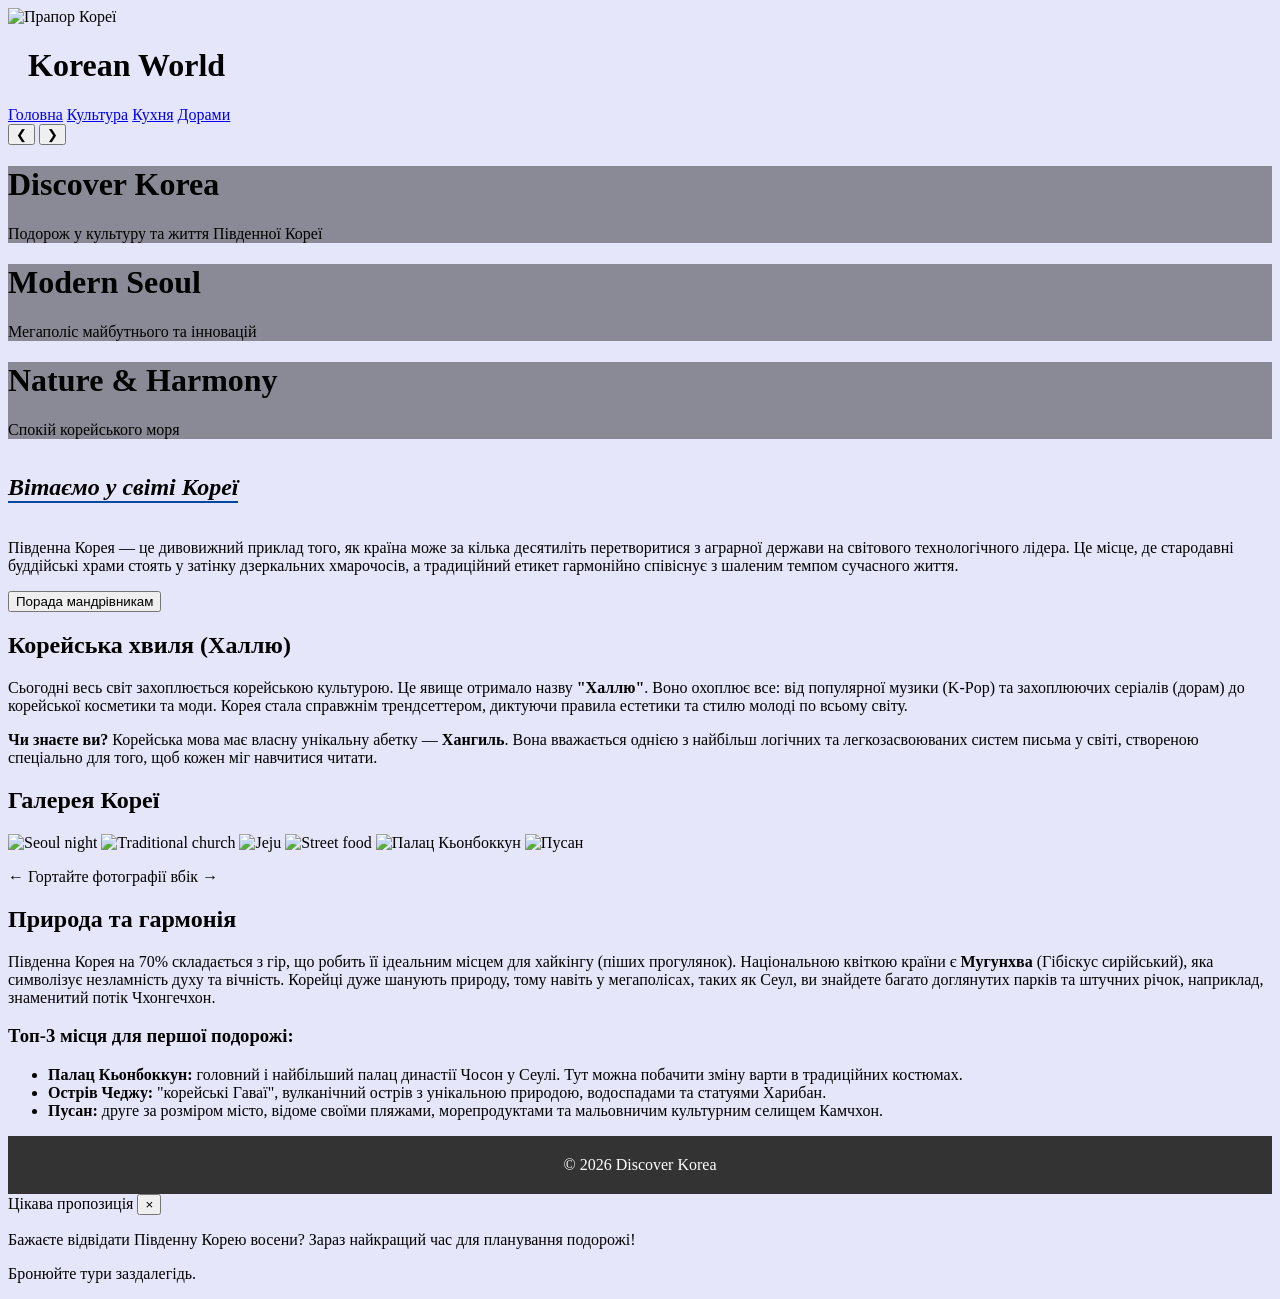
==== index.html @ 71c51e65 "Add files via upload" ====
<!DOCTYPE html>
<html lang="uk">
<head>
    <meta charset="UTF-8">
    <title>Korean World - Голована</title>
    <link rel="icon" href="images/основна.jpg" type="image/jpeg">
    <link rel="stylesheet" href="css/style.css">
    <style>
    body {
        background-color: #E6E6FA !important;
    }
</style>
</head>
<body>
    <div class="topBar">
        <img src="images/flag.jpg.jpg" width="80" alt="Прапор Кореї">
        <h1 style="margin-left: 20px;">Korean World</h1>
    </div>

    <nav class="menu">
        <a href="index.html">Головна</a>
        <a href="culture.html">Культура</a>
        <a href="food.html">Кухня</a>
        <a href="dorama.html">Дорами</a> </nav>
    </nav>

   <div class="slider-wrapper">
        <div class="slider-arrows">
            <button class="arrow prev" id="prevBtn">&#10094;</button>
            <button class="arrow next" id="nextBtn">&#10095;</button>
        </div>

        <div class="slider" id="mainSlider">
            <div class="slide" id="slide-1" style="background-image: linear-gradient(rgba(0,0,0,0.4), rgba(0,0,0,0.4)), url('images/korea.jpg.jpg');">
                <div class="slide-content">
                    <h1>Discover Korea</h1>
                    <p>Подорож у культуру та життя Південної Кореї</p>
                </div>
            </div>
        
        <div class="slide" id="slide-2" style="background-image: linear-gradient(rgba(0,0,0,0.4), rgba(0,0,0,0.4)), url('images/сеул.jpj.jpg');">
            <div class="slide-content">
                <h1>Modern Seoul</h1>
                <p>Мегаполіс майбутнього та інновацій</p>
            </div>
        </div>

        <div class="slide" id="slide-3" style="background-image: linear-gradient(rgba(0,0,0,0.4), rgba(0,0,0,0.4)), url('images/nature.jpj.jpg');">
            <div class="slide-content">
                <h1>Nature & Harmony</h1>
                <p>Спокій корейського моря</p>
            </div>
        </div>
    </div>

    <div class="slider-nav">
        <a href="#slide-1"></a>
        <a href="#slide-2"></a>
        <a href="#slide-3"></a>
    </div>
</div>

    <main class="info-box">
    <section>
        <h2 style="font-style: italic; border-bottom: 2px solid #0047a0; display: inline-block;">Вітаємо у світі Кореї</h2>
        <p>Південна Корея — це дивовижний приклад того, як країна може за кілька десятиліть перетворитися з аграрної держави на світового технологічного лідера. Це місце, де стародавні буддійські храми стоять у затінку дзеркальних хмарочосів, а традиційний етикет гармонійно співіснує з шаленим темпом сучасного життя.</p>
    
        <button id="openDialog" class="btn-info"> Порада мандрівникам </button>
    </section>

    <section>
        <h2>Корейська хвиля (Халлю)</h2>
        <p>Сьогодні весь світ захоплюється корейською культурою. Це явище отримало назву <strong>"Халлю"</strong>. Воно охоплює все: від популярної музики (K-Pop) та захоплюючих серіалів (дорам) до корейської косметики та моди. Корея стала справжнім трендсеттером, диктуючи правила естетики та стилю молоді по всьому світу.</p>
        
        <div class="fact-card">
            <strong>Чи знаєте ви?</strong> Корейська мова має власну унікальну абетку — <strong>Хангиль</strong>. Вона вважається однією з найбільш логічних та легкозасвоюваних систем письма у світі, створеною спеціально для того, щоб кожен міг навчитися читати.
        </div>
    </section>

    <section>
    <h2>Галерея Кореї</h2>
    <div class="carousel-container">
        <div class="carousel-slide">
            <img src="images/seoul night.jpj.jpg" alt="Seoul night">
            <img src="images/Traditional church.jpj.jpg" alt="Traditional church">
            <img src="images/Jeju.jpj.jpg" alt="Jeju">
            <img src="images/street food.jpj.jpg" alt="Street food">
            <img src="images/Палац Кьонбоккун.jpj.jpg" alt="Палац Кьонбоккун">
            <img src="images/Пусан.jpj.jpg" alt="Пусан">
        </div>
    </div>
    <p class="hint">← Гортайте фотографії вбік →</p>
</section>

    <section>
        <h2>Природа та гармонія</h2>
        <p>Південна Корея на 70% складається з гір, що робить її ідеальним місцем для хайкінгу (піших прогулянок). Національною квіткою країни є <strong>Мугунхва</strong> (Гібіскус сирійський), яка символізує незламність духу та вічність. Корейці дуже шанують природу, тому навіть у мегаполісах, таких як Сеул, ви знайдете багато доглянутих парків та штучних річок, наприклад, знаменитий потік Чхонгечхон.</p>
    </section>

       <section class="fact-card">
    <h3>Топ-3 місця для першої подорожі:</h3>
    <ul>
        <li><strong>Палац Кьонбоккун:</strong> головний і найбільший палац династії Чосон у Сеулі. Тут можна побачити зміну варти в традиційних костюмах.</li>
        <li><strong>Острів Чеджу:</strong> "корейські Гаваї", вулканічний острів з унікальною природою, водоспадами та статуями Харибан.</li>
        <li><strong>Пусан:</strong> друге за розміром місто, відоме своїми пляжами, морепродуктами та мальовничим культурним селищем Камчхон.</li>
    </ul>
</section>
    
</main>

    <footer style="text-align: center; padding: 20px; background: #333; color: white;">
        &copy; 2026 Discover Korea 
    </footer>

<div id="myDialog" class="dialog-box">
        <div class="dialog-header">
            <span>Цікава пропозиція</span>
            <button id="closeDialog">&times;</button>
        </div>
        <div class="dialog-content">
            <p>Бажаєте відвідати Південну Корею восени? Зараз найкращий час для планування подорожі!</p>
            <p>Бронюйте тури заздалегідь.</p>
        </div>
    </div>
<script>
        // Робота слайдера
        const slider = document.getElementById('mainSlider');
        const nextBtn = document.getElementById('nextBtn');
        const prevBtn = document.getElementById('prevBtn');

        nextBtn.onclick = () => {
            slider.scrollBy({ left: slider.clientWidth, behavior: 'smooth' });
        };

        prevBtn.onclick = () => {
            slider.scrollBy({ left: -slider.clientWidth, behavior: 'smooth' });
        };

        // Робота діалогового вікна
        const dialog = document.getElementById('myDialog');
        const openBtn = document.getElementById('openDialog');
        const closeBtn = document.getElementById('closeDialog');

        openBtn.onclick = () => dialog.style.display = 'block';
        closeBtn.onclick = () => dialog.style.display = 'none';
    </script>
    <script src="script.js"></script>
</body>
</html>
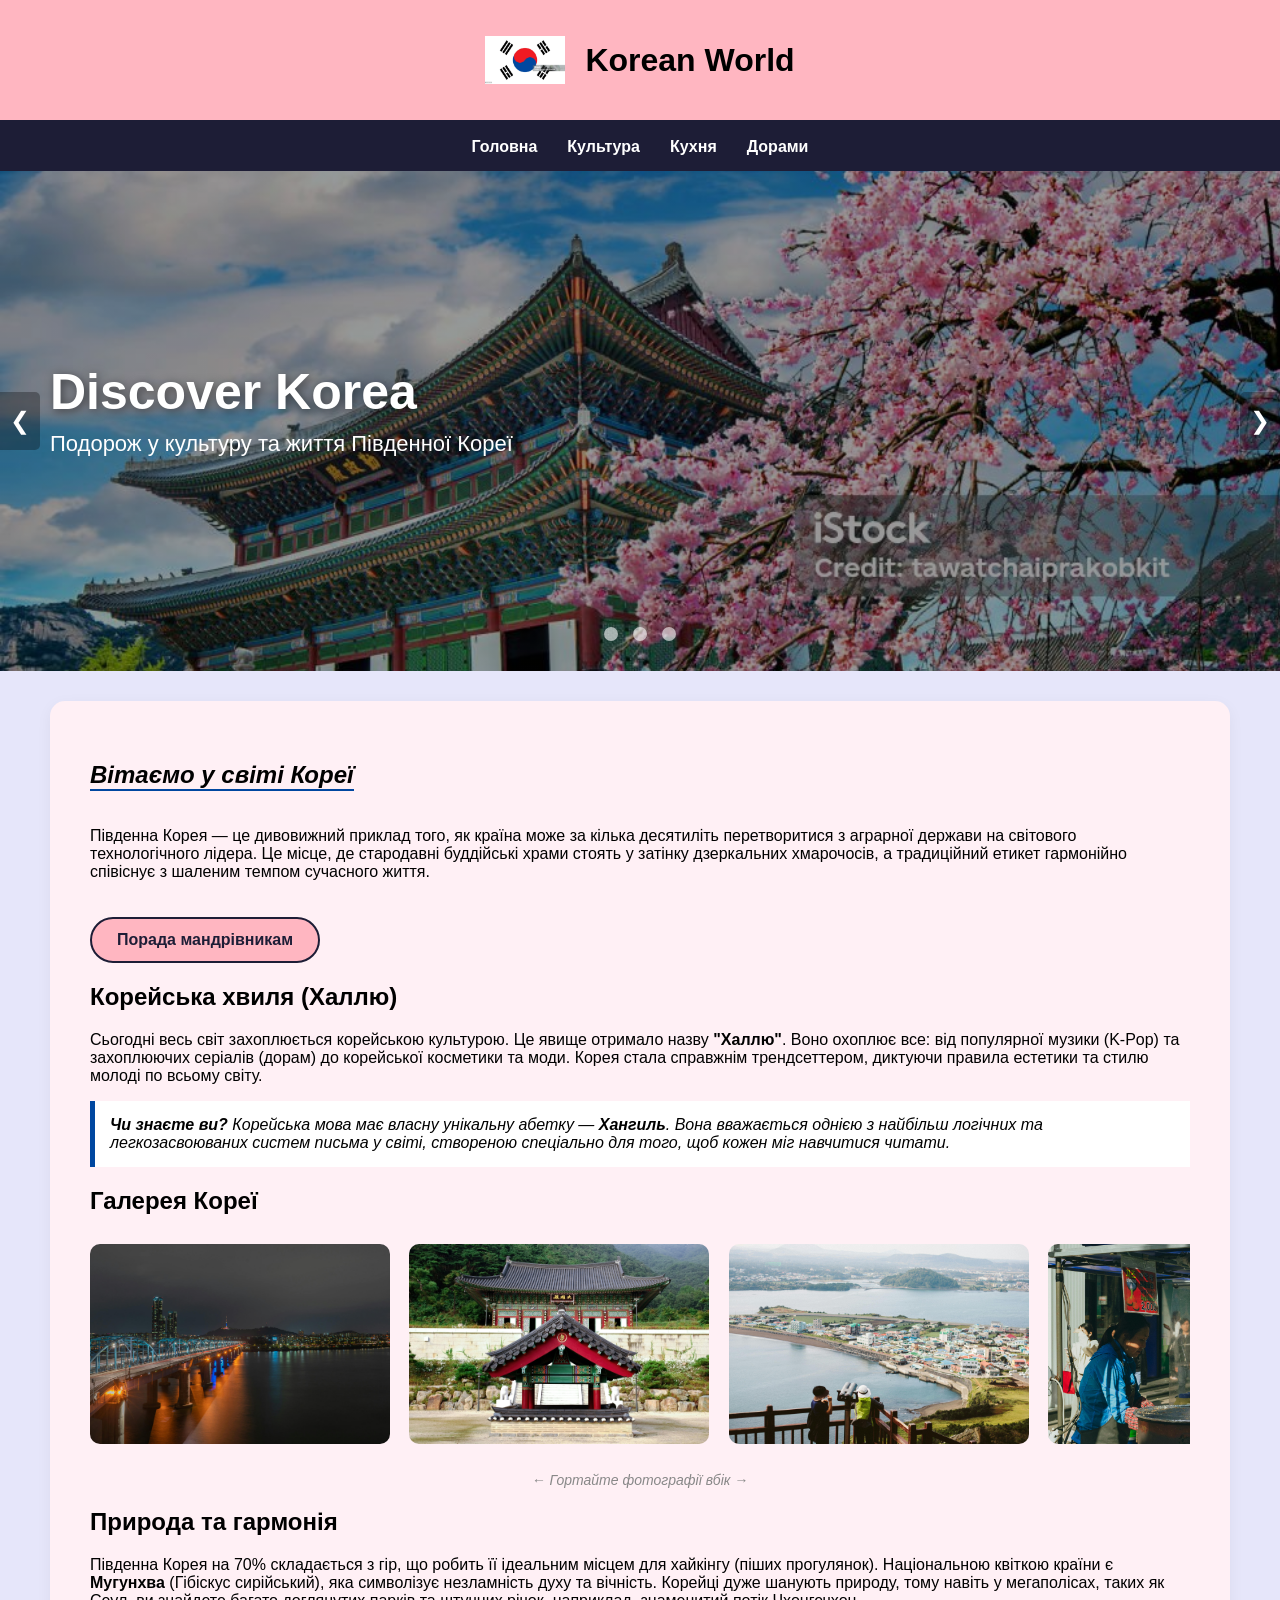
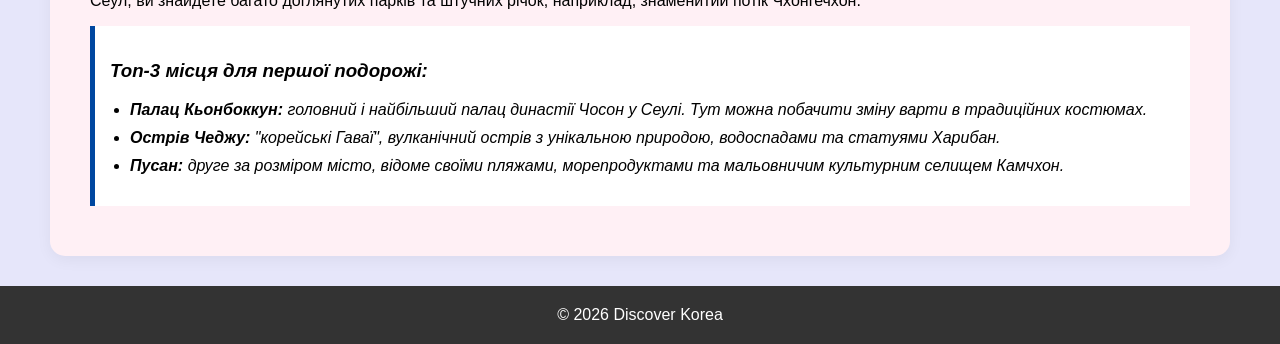
==== commit ab7a580a: "Fix HTML structure and update CSS link" ====
--- a/index.html
+++ b/index.html
@@ -4,7 +4,7 @@
     <meta charset="UTF-8">
     <title>Korean World - Голована</title>
     <link rel="icon" href="images/основна.jpg" type="image/jpeg">
-    <link rel="stylesheet" href="css/style.css">
+    <link rel="stylesheet" href="CSS/style.css">
     <style>
     body {
         background-color: #E6E6FA !important;
@@ -146,4 +146,4 @@
     </script>
     <script src="script.js"></script>
 </body>
-</html>+</html>
--- a/CSS/style.css
+++ b/CSS/style.css
@@ -0,0 +1,485 @@
+/* --- ОСНОВНІ СТИЛІ --- */
+body { 
+    margin: 0; 
+    font-family: 'Segoe UI', Tahoma, Geneva, Verdana, sans-serif; 
+    background-color: whitesmoke; 
+    color: black;
+}
+
+/* --- ШАПКА (Top Bar) --- */
+.topBar { 
+    height: 120px; 
+    background-color: lightpink; 
+    display: flex; 
+    justify-content: center; 
+    align-items: center; 
+    border-bottom: 3px solid #1d1d36; /* Темна лінія */
+}
+
+/* --- МЕНЮ НАВІГАЦІЇ --- */
+.menu { 
+    background: #1d1d36; 
+    color: white; /*колір тексту на смузі, де пише Головна, Культура, Їжа */
+    padding: 15px; 
+    display: flex; 
+    justify-content: center; 
+    gap: 30px; 
+}
+
+.menu a { 
+    color: white; 
+    text-decoration: none; 
+    font-weight: bold; 
+    transition: 0.3s; /*плавна зміна  кольору */
+}
+
+.menu a:hover { 
+    color: lightpink; /* Ефект при наведенні */
+}
+
+/* --- ВЕЛИКИЙ СЛАЙДЕР / БАНЕР --- */
+.slider-wrapper {
+    position: relative;
+    width: 100%;
+    height: 500px;
+    overflow: hidden;
+}
+
+.slider {
+    display: flex;
+    width: 100%;
+    height: 100%;
+    overflow-x: auto; /* дозволяє гортати вліво-вправо слайди */ 
+    scroll-snap-type: x mandatory; /* прокрутка слайду до кінця */ 
+    scroll-behavior: smooth; /* плавна прокрутка */ 
+    scrollbar-width: none;
+}
+
+.slider::-webkit-scrollbar {
+    display: none; /* Приховуємо смугу прокрутки для Chrome*/
+}
+
+.slide {
+    flex: 0 0 100%;
+    height: 100%;
+    scroll-snap-align: start; /* Слайд автоматично "прилипає" до лівого краю при гортанні */
+    background-size: cover;
+    background-position: center;
+    display: flex; /* Вмикаємо Flexbox для керування текстом всередині */
+    align-items: center;
+    padding-left: 50px; /* Відступ тексту від лівого краю картинки */
+    color: white;
+}
+
+
+.hero { 
+    /* Створює напівпрозорий темний шар поверх картинки, щоб текст був чітким */
+    background: linear-gradient(rgba(0,0,0,0.5), rgba(0,0,0,0.5)), url('images/korea.jpg.jpg'); 
+    background-size: cover; 
+    background-position: center;
+    height: 450px; 
+    color: white; 
+    display: flex; 
+    flex-direction: column; /* Розставляє елементи (заголовок, текст) один під одним */
+    justify-content: center; 
+    padding-left: 50px;
+}
+
+.slide-content h1 {
+    font-size: 50px;
+    margin: 0;
+    text-shadow: 2px 2px 10px rgba(0,0,0,0.5); /* Легка тінь для літер, щоб білий текст добре читався на світлих фото */
+}
+
+.slide-content p {
+    font-size: 22px; /* Розмір шрифту для підзаголовка */
+    margin-top: 10px;
+}
+
+/* навігаційні кнопки: */ 
+.slider-nav {
+    position: absolute; /* Дозволяє розмістити крапки поверх картинки слайдера */
+    bottom: 30px;
+    left: 50%; /* Зсуває початок панелі на центр екрана */
+    transform: translateX(-50%); /* Вирівнює панель точно по центру (компенсує її власну ширину) */
+    display: flex; /* Виставляє крапочки в один горизонтальний ряд */
+    gap: 15px;
+}
+
+/* налаштування кожного окремого кружечка: */ 
+.slider-nav a {
+    width: 14px;
+    height: 14px;
+    background: white;
+    opacity: 0.6; /* напівпрозорість */
+    border-radius: 50%;
+    transition: 0.3s; /* Плавність при наведенні курсором */
+}
+/* --- СТРІЛКИ СЛАЙДЕРА --- */
+.slider-arrows {
+    position: absolute;
+    top: 50%;
+    width: 100%;
+    display: flex;
+    justify-content: space-between;
+    transform: translateY(-50%);
+    z-index: 10; /* Щоб стрілки були над слайдами */
+    pointer-events: none; /* Щоб область між стрілками не заважала клікати на слайд */
+}
+
+.arrow {
+   pointer-events: auto;
+    background: rgba(0, 0, 0, 0.3);
+    color: white;
+    text-decoration: none;
+    font-size: 24px;
+    padding: 15px 10px; /* 15px зверху/знизу, 10px з боків */
+    width: 40px;        /* Фіксована вузька ширина */
+    border: none;       /* Прибираємо стандартну рамку кнопки */
+    display: flex;
+    justify-content: center;
+    align-items: center;
+    transition: 0.3s;
+    cursor: pointer;
+    user-select: none;
+}
+
+.arrow:hover {
+    background: rgba(0, 0, 0, 0.7);
+    color: lightpink;
+}
+
+.prev {
+    border-radius: 0 5px 5px 0;
+}
+
+.next {
+    border-radius: 5px 0 0 5px;
+}
+
+/* --- КОНТЕНТ ТА КАРТКИ --- */
+.info-box { 
+    background-color: lavenderblush; 
+    padding: 40px; 
+    margin: 30px 50px; /* Зовнішні відступи: 30px зверху/знизу та 50px по боках */
+    border-radius: 15px; 
+    box-shadow: 0 4px 15px rgba(0,0,0,0.05);
+}
+
+/* картка з цікавим фактом */
+.fact-card {
+    background: white;
+    border-left: 5px solid #0047a0;
+    padding: 15px;
+    margin: 10px 0;
+    font-style: italic;
+}
+
+/* --- КАРУСЕЛЬ ФОТОГРАФІЙ --- */
+.carousel-container {
+    width: 100%;
+    overflow-x: auto; /* Дозволяє горизонтальну прокрутку, якщо фото не вміщуються */
+    white-space: nowrap; /* Забороняє фотографіям переноситися на новий рядок */
+    padding: 10px 0;
+    scroll-snap-type: x mandatory; /* Вмикає ефект "магніту": фото чітко зупиняються по центру */
+    scrollbar-width: thin;
+}
+
+.carousel-container::-webkit-scrollbar { height: 8px; }
+.carousel-container::-webkit-scrollbar-thumb {
+    background: #0047a0; /* Фарбує повзунок у синій колір  */
+    border-radius: 10px;
+}
+
+/* Вигляд кожної окремої фотографії */
+.carousel-slide img {
+    display: inline-block; /* Вишиковує фотографії в один ряд */
+    width: 300px;
+    height: 200px;
+    object-fit: cover; /* Обрізає фото так, щоб воно заповнило блок без деформації */
+    margin-right: 15px;
+    border-radius: 10px;
+    scroll-snap-align: center;
+    transition: transform 0.3s; /* робить ефект збільшення плавним */
+}
+
+/* Ефект при наведенні мишкою */
+.carousel-slide img:hover { transform: scale(1.05); }
+.fact-card ul {
+    padding-left: 20px; /* додає відступ зліва для крапок списку */
+    margin-top: 2px;   /* відокремлює список від заголовка h3 */
+}
+
+.fact-card li {
+    margin-bottom: 10px; /* додає простір між пунктами про палаци та острів Чеджу */
+}
+
+/* --- РОЗДІЛ КУЛЬТУРА (Шаховий порядок) --- */
+.culture-row {
+    display: flex;
+    align-items: center; /* Вирівнює фото і текст по центру один щодо одного по вертикалі */
+    gap: 30px;
+    margin-bottom: 40px;
+}
+
+.culture-row.reverse { flex-direction: row-reverse; } /* Міняє фото і текст місцями (текст стає зліва, фото — справа) */
+
+
+.culture-img-box { flex: 1; } /* Каже блоку займати рівно половину (1 частину) ширини ряду */ 
+
+/* Налаштування самої картинки */
+.culture-img-box img {
+    width: 100%;
+    height: auto;
+    border-radius: 10px;
+    box-shadow: 0 4px 10px rgba(0,0,0,0.1);
+}
+
+.culture-text-box { flex: 1; }
+.culture-page {
+    background-color: #E6E6FA !important;
+}
+
+/* --- СТОРІНКА ЇЖА ТА ТАБЛИЦІ --- */
+.food-bg { background-color: lightpink; }
+
+.food-table {
+    width: 100%;
+    border-collapse: collapse;
+    margin: 20px 0;
+    background: white;
+}
+
+/* Стиль для заголовків таблиці */
+.food-table th {
+    background-color: palevioletred; 
+    color: white;
+    padding: 12px;
+}
+
+/* Стиль для звичайних клітинок таблиці */
+.food-table td {
+    border: 1px solid #ddd;
+    padding: 15px;
+}
+
+/* Налаштування для маленьких фото страв всередині таблиці */
+.table-img {
+    width: 120px;
+    height: auto;
+    border-radius: 5px;
+}
+
+/* --- ЕТИКЕТ --- */
+.etiquette-box {
+    background-color: #f9f9f9;
+    border-left: 5px solid #cd2e3a;
+    padding: 20px;
+    margin-top: 30px;
+}
+
+/* Заголовок всередині блоку етикету */
+.etiquette-box h3 {
+    margin-top: 0;
+    color: #cd2e3a;
+}
+
+.hint {
+    text-align: center;
+    color: #888;
+    font-size: 14px;
+    font-style: italic;
+}
+
+/* --- СТИЛІ ДЛЯ НЕМОДАЛЬНОГО ВІКНА --- */
+.dialog-box {
+    position: fixed; /* Вікно "плаває" над контентом */
+    bottom: 20px;    /* Відступ від нижнього краю */
+    right: 20px;     /* Відступ від правого краю */
+    width: 300px;
+    background-color: white;
+    border: 2px solid #1d1d36;
+    border-radius: 12px;
+    box-shadow: 0 10px 30px rgba(0,0,0,0.3); /* Тінь для об'єму */
+    display: none;   /* Початково вікно сховане */
+    z-index: 1001;   /* Щоб було поверх усіх елементів */
+    overflow: hidden;
+}
+
+/* Шапка вікна з назвою та кнопкою закриття */
+.dialog-header {
+    background-color: lightpink;
+    padding: 12px;
+    display: flex;
+    justify-content: space-between;
+    align-items: center;
+    border-bottom: 1px solid #ddd;
+    font-weight: bold;
+    color: #1d1d36;
+}
+
+/* Кнопка-хрестик */
+#closeDialog {
+    background: none;
+    border: none;
+    font-size: 24px;
+    line-height: 1;
+    cursor: pointer;
+    color: #1d1d36;
+}
+
+/* Текст всередині вікна */
+.dialog-content {
+    padding: 15px;
+    font-size: 15px;
+    line-height: 1.5;
+    color: #333;
+}
+
+/* --- СТИЛЬ КНОПКИ ВІДКРИТТЯ --- */
+.btn-info {
+    background-color: lightpink;
+    color: #1d1d36;
+    border: 2px solid #1d1d36;
+    padding: 12px 25px;
+    border-radius: 30px;
+    font-weight: bold;
+    font-size: 16px;
+    cursor: pointer;
+    transition: all 0.3s ease; /* Плавний ефект при наведенні */
+    margin-top: 20px;
+    display: inline-block;
+}
+
+.btn-info:hover {
+    background-color: #1d1d36;
+    color: white;
+    transform: translateY(-2px); /* Кнопка трохи піднімається */
+}
+
+/* порада Культура */
+/* Затемнення фону */
+.modal-overlay {
+    display: none;
+    position: fixed;
+    top: 0; left: 0;
+    width: 100%; height: 100%;
+    background: rgba(0, 0, 0, 0.7);
+    z-index: 1000;
+    justify-content: center;
+    align-items: center;
+}
+
+/* Вікно, що вискакує */
+.modal-content {
+    background: white;
+    padding: 25px;
+    border-radius: 20px;
+    max-width: 550px;
+    width: 90%;
+    position: relative;
+    box-shadow: 0 10px 30px rgba(128, 0, 128, 0.3);
+    animation: popup 0.4s ease-out; /* Анімація вискакування */
+}
+
+@keyframes popup {
+    from { transform: scale(0.7); opacity: 0; }
+    to { transform: scale(1); opacity: 1; }
+}
+
+.close-btn {
+    position: absolute;
+    top: 10px; right: 20px;
+    font-size: 30px;
+    cursor: pointer;
+    color: #888;
+}
+
+#adviceImg {
+    width: 100%;
+    height: auto;
+    max-height: 300px;
+    object-fit: contain; /* Щоб фото не обрізалося */
+    border-radius: 10px;
+    display: block;      /* Щоб не було зайвих відступів знизу */
+    margin: 0 auto;      /* Центрування */
+}
+
+#adviceText {
+    margin-top: 15px;
+    font-size: 1.05rem;
+    line-height: 1.6;
+    color: #333;
+    text-align: justify;
+}
+/* === СТИЛІ ДЛЯ ФІЛЬТРІВ ТА ДИНАМІЧНОЇ ТАБЛИЦІ ЇЖА=== */
+.filter-box {
+    background-color: #f9f9f9;
+    padding: 20px;
+    border-radius: 12px;
+    margin: 25px 0;
+    border-left: 5px solid #cd2e3a;
+}
+
+.filter-box form {
+    display: flex;
+    flex-wrap: wrap;
+    gap: 15px;
+    align-items: end;
+}
+
+.filter-box label {
+    display: flex;
+    flex-direction: column;
+    font-weight: bold;
+    color: #333;
+}
+
+.filter-box select {
+    padding: 8px 12px;
+    border: 2px solid #1d1d36;
+    border-radius: 8px;
+    margin-top: 5px;
+    font-size: 15px;
+}
+
+#foodsTable td {
+    vertical-align: middle;
+}
+
+#foodsTable img {
+    width: 110px;
+    height: auto;
+    border-radius: 8px;
+    object-fit: cover;
+}
+
+/* Стиль для рівня гостроти */
+.spicy {
+    font-weight: bold;
+    color: #cd2e3a;
+}
+
+/*СТИЛЬ СТОРІНКИ ДОРАМА*/
+/* Повідомлення про успіх і помилку */
+.success-message {
+    background: #d4edda;
+    color: #155724;
+    padding: 15px;
+    border-radius: 10px;
+    margin: 20px 0;
+    text-align: center;
+    font-size: 16px;
+    border: 1px solid #c3e6cb;
+}
+
+.error-message {
+    background: #f8d7da;
+    color: #721c24;
+    padding: 15px;
+    border-radius: 10px;
+    margin: 20px 0;
+    text-align: center;
+    font-size: 16px;
+    border: 1px solid #f5c6cb;
+}
